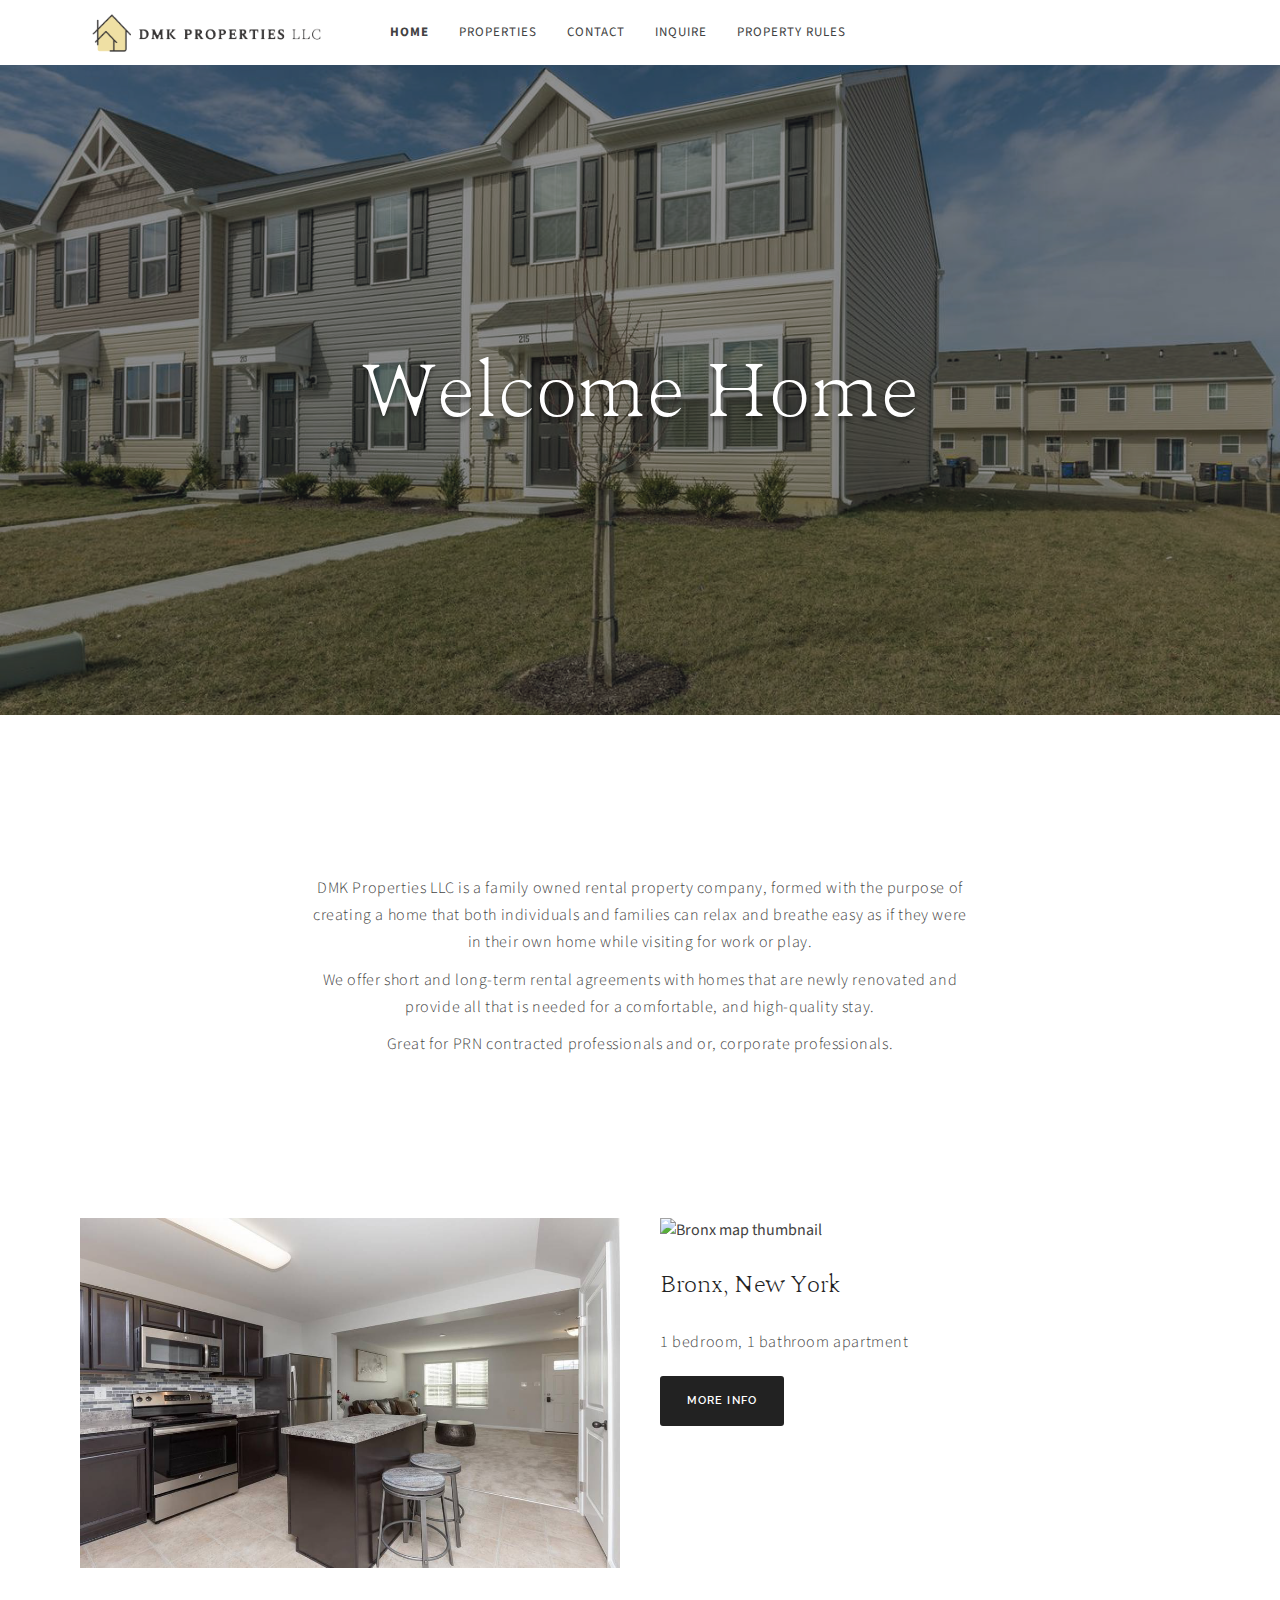
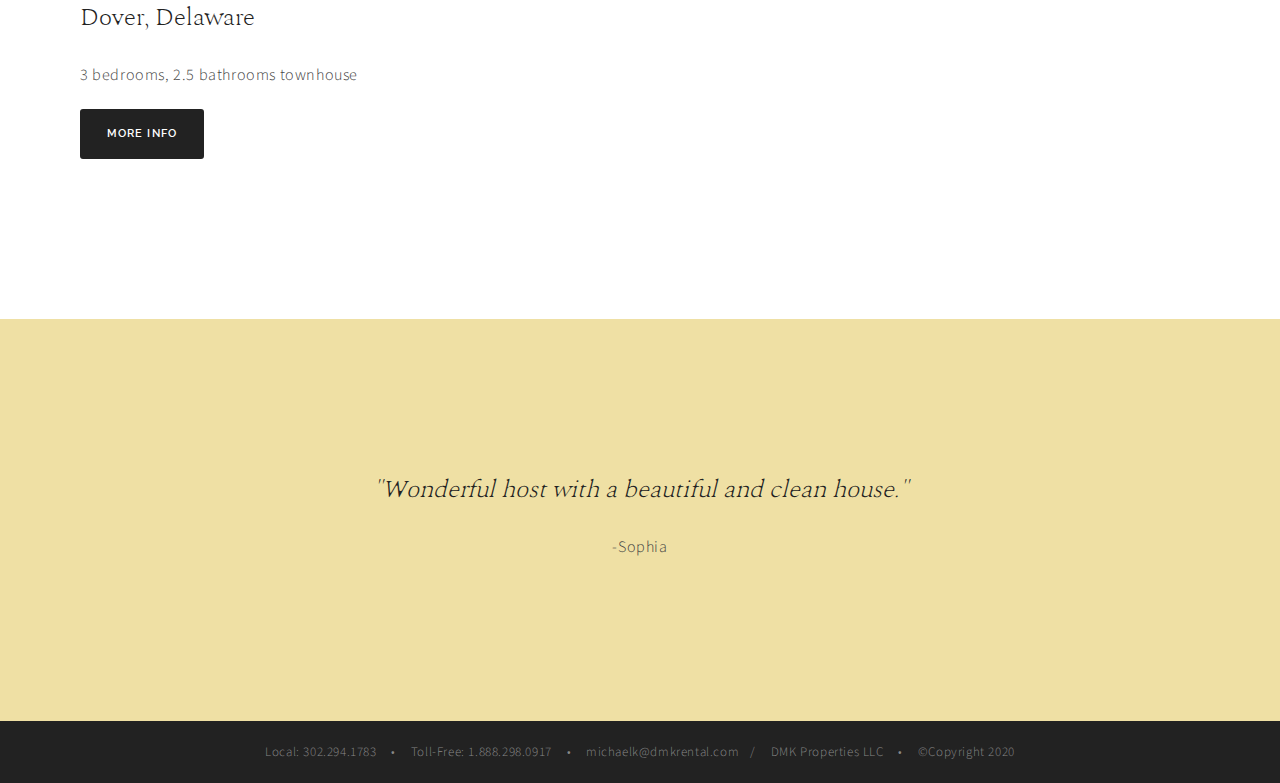
==== index.html @ e439a55d "Make logo link to index.html" ====
<!DOCTYPE html>
<html>
<head>
	<meta charset="utf-8">
	<meta name="viewport" content="width=device-width, initial-scale=1">
	<!-- <link rel="stylesheet" href="css/reset.css"> -->
	<!-- <link rel="stylesheet" href="css/utilities.css"> -->
	<link rel="stylesheet" href="css/styles.css">
	<title>DMK Properties LLC</title>
</head>
<body>
	<!-- .navbar -->
	<div class="navbar">
		<div class="container flex">
			<div class="logo">
				<a class="flex" href="index.html">
					<img src="images/dmk_logos.png" alt="DMK Properties Logo">
				</a>
			</div>

			<nav>
				<ul>
					<li><a class="current" href="index.html">Home</a></li>
					<li><a class="properties-dropdown" href="#">Properties</a>
						<ul class="drop-menu">
							<li><a href="dover.html">Dover, DE</a></li>
							<li><a href="bronx.html">Bronx, NY</a></li>
						</ul>
					</li>
					<li><a href="contact.html">Contact</a></li>
					<li><a href="inquire.html">Inquire</a></li>
					<li><a href="agreement.html">Property Rules</a></li>
				</ul>
			</nav>

		</div><!--.container .flex-->
	</div><!--.navbar-->

	<!-- Cover Image -->
	<section class="cover-img">
		<h1>Welcome Home</h1>
		<div class="cover-overlay"></div>
	</section>

	<!-- About -->
	<section class="about container">
		<p>DMK Properties LLC is a family owned rental property company, formed with the purpose of creating a home that both individuals and families can relax and breathe easy as if they were in their own home while visiting for work or play.</p>
		<p>We offer short and long-term rental agreements with homes that are newly renovated and provide all that is needed for a comfortable, and high-quality stay.</p>
		<p>Great for PRN contracted professionals and or, corporate professionals.</p>
	</section>

	<!-- Properties -->
	<section class="properties-home container grid">
		<div class="properties-left">
			<div class="thumb-img">
				<img src="images/home-dover.jpg" alt="Dover Thumbnail">
			</div>
			<h2>Dover, Delaware</h2>
			<p>3 bedrooms, 2.5 bathrooms townhouse</p>
			<a href="dover.html" class="btn">More Info</a>
		</div>
		<div class="properties-right">
			<div class="thumb-img">
				<img src="images/bronx-thumb.png" alt="Bronx map thumbnail">
			</div>
			<h2>Bronx, New York</h2>
			<p>1 bedroom, 1 bathroom apartment</p>
			<a href="bronx.html" class="btn">More Info</a>
		</div>
	</section>

	<!-- Quote -->
	<section class="quote">
		<div class="container">
			<h2>"Wonderful host with a beautiful and clean house."</h2>
			<p>-Sophia</p>
		</div>
	</section>
	<footer>
		<p>Local: 302.294.1783 &ensp; &bull; &ensp; Toll-Free: 1.888.298.0917 &ensp; &bull; &ensp; michaelk@dmkrental.com &ensp;/ &ensp; DMK Properties LLC &ensp; &bull; &ensp; &copyCopyright 2020</p>
	</footer>

</body>
</html>
---- css/utilities.css ----
* {
   box-sizing: border-box;
   padding: 0;
   margin: 0;
}

body {
   font-family: 'Source Sans Pro', sans-serif;
   color: #424242;
   line-height: 1.6em;
   letter-spacing: .02px;
}

.container {
	max-width: 1200px;
	margin: 0 auto;
	overflow: auto;
	padding: 0 40px;
}
.flex {
	display: flex;
	justify-content: center; /*vertical alignment*/
	align-items: center;
	height: 100%;
	overflow: hidden; /*hide scrollbar*/
}

/* Grids -----------------------------------------------*/
/* 2 column grid */
.grid {
   display: grid;
   grid-template-columns: repeat(2, 1fr);
   grid-column-gap: 40px;
}
/* 2 column grid properties */
.grid-2 {
   display: grid;
   grid-template-columns: 2fr 1fr;
   grid-column-gap: 70px;
}
.grid-3 {
   display: grid;
   grid-template-columns: repeat(3, 1fr);
   gap: 40px;
}
.grid-2-gallery {
   display: grid;
   gap: 20px;
}
.grid-2-contact {
   display: grid;
   grid-template-columns: 1fr 2fr;
   gap: 20px;
}

ul {
   list-style-type: none;
}
a {
   text-decoration: none;
	text-transform: uppercase;
	color: #424242;
	font-size: 13px;
	letter-spacing: 1px;
}

h1, h2, h3 {
   font-family: 'Karoll-LightRound', serif;
	font-weight: 400;
	/* margin: 10px 0; */
}
h1 {
	font-size: 80px;
	line-height: 1.25em;
	letter-spacing: .71px;
	text-align: center;
	color: #fff;
	text-shadow: 0px 4px 4px rgba(0, 0, 0, 0.356);
	z-index: 1;
}
h2 {
	font-size: 25px;
	/* font-weight: 400; */
	line-height: 1.6em;
	/* letter-spacing: 1px; */
	/* text-align: center; */
	color: #222;
   margin-bottom: 25px;
}
h3 {
	font-size: 22px;
	font-weight: 400;
	line-height: 1.6em;
	letter-spacing: 2px;
	color: #424242;
}
p {
	margin: 10px 0;
   font-weight: 300;
   line-height: 1.7em;
   letter-spacing: .6px;
}

img {
	width: 100%; /* img takes up its whole container*/
}

/* Button ---------------------------------------------*/
.btn {
   display: inline-block;
   font-family: 'Raleway', sans-serif;
   font-weight: 600;
   font-size: 11px;
   letter-spacing: .1em;
   text-transform: uppercase;
   transition: background .2s ease-in-out;
   padding: 10px 25px;
   border-radius: 3px;
   color: #fff;
   background-color: #222;
   border: solid #222 2px;
   cursor: pointer;
   margin: 10px 0;
}
.btn:hover {
   transition: background .2s ease-in-out;
   color: #222;
   background-color: #fff;
   border: solid #222 2px;
}

.inquire-btn {
   display: inline-block;
   font-family: 'Raleway', sans-serif;
   font-weight: 600;
   font-size: 11px;
   letter-spacing: .1em;
   text-transform: uppercase;
   transition: background .2s ease-in-out;
   padding: 10px 25px;
   border-radius: 3px;
   color: #222;
   background-color: #fff;
   border: solid #222 2px;
   margin: 10px 0;
}
.inquire-btn:hover {
   transition: background .2s ease-in-out;
   color: #fff;
   background-color: #222;
   border: solid #222 2px;
   cursor: pointer;
}
---- css/styles.css ----
/* CSS pgs ---------------------------------*/
@import "fonts.css";
@import "utilities.css";
@import "forms.css";


/* Header ---------------------------------------------*/
.navbar {
	background-color: #fff;
	height: 65px;
	padding: 10px;
	/* -webkit-box-shadow: 1px 16px 10px -12px rgba(0, 0, 0, 0.4);
	box-shadow: 1px 16px 10px -12px rgba(0, 0, 0, 0.4); */
}
.navbar .flex {
	justify-content: flex-start; /*vertical alignment*/
}
.navbar ul {
	display: flex;
	flex-wrap: wrap;
}
.navbar li {
	justify-content: flex-start;
	margin: 0 5px;
}
.navbar a {
	padding: 10px;
}
.navbar a:hover {
	font-weight: 700;
}
.navbar .logo a img {
   /* justify-content: center; */
   align-items: center;
}
.navbar img {
	width: 235px;
	margin-right: 40px;
}
.current {
	font-weight: 700;
}

/* nav dropdown menu */
.navbar .drop-menu {
	display: none;
}
.navbar li:hover > ul.drop-menu {
	position: absolute;
	display: flex;
	flex-direction: column;
	padding: 5px 10px;
	z-index: 1;
	background: #fff;
	-webkit-box-shadow: 1px 16px 10px -12px rgba(0, 0, 0, 0.4);
	box-shadow: 1px 16px 10px -12px rgba(0, 0, 0, 0.4);
}
.navbar .drop-menu li {
	/* position: absolute; */
	margin: 5px;
	/* justify-content: flex-start; */
}

/* Cover Image (Home)----------------------------------*/
.cover-img {
	background-color: #222;
	background-image: url(../images/home.jpg);
	background-repeat: no-repeat;
	background-position: center;
	background-size: cover;
	position: relative;
	height: 650px;
	width: 100%;
	display: flex;
	justify-content: center;
	align-items: center;
}
.cover-overlay {
	width: 100%;
	height: 100%;
	background: #222;
	/* opacity: .275; */
   opacity: .5;
	position: absolute;
}

/* Cover Image (Dover)----------------------------------*/
.cover-img-dover {
	background-color: #222;
	background-image: url(../images/home-dover.jpg);
	background-repeat: no-repeat;
	background-position: center;
	background-size: cover;
	position: relative;
	height: 650px;
	width: 100%;
	display: flex;
	justify-content: center;
	align-items: center;
}

/* Cover Image (Bronx)----------------------------------*/
.cover-img-bronx {
	background-color: #222;
	background-image: url(../images/bronx-map-low.png);
	background-repeat: no-repeat;
	background-position: center;
	background-size: cover;
	position: relative;
	height: 650px;
	width: 100%;
	display: flex;
	justify-content: center;
	align-items: center;
}

/* Cover Image (Contact)----------------------------------*/
.cover-img-contact {
	background-color: #222;
	background-image: url(../images/adam-solomon-WHUDOzd5IYU-unsplash.jpg);
	background-repeat: no-repeat;
	background-position: center;
	background-size: cover;
	position: relative;
	height: 650px;
	width: 100%;
	display: flex;
	justify-content: center;
	align-items: center;
}
.cover-overlay-contact {
	width: 100%;
	height: 100%;
	background: #222;
	opacity: .7;
	position: absolute;
}

/* Cover Image (Inquire)----------------------------------*/
.cover-img-inquire {
	background-color: #222;
	background-image: url(../images/jaye-haych-7tkDoo2L_Eg-unsplash.jpg);
	background-repeat: no-repeat;
	background-position: center;
	background-size: cover;
	position: relative;
	height: 650px;
	width: 100%;
	display: flex;
	justify-content: center;
	align-items: center;
}

/* Cover Image (Agreement)----------------------------------*/
.cover-img-agreement {
	background-color: #222;
	background-image: url(../images/agreement.jpg);
	background-repeat: no-repeat;
	background-position: center;
	background-size: cover;
	position: relative;
	height: 650px;
	width: 100%;
	display: flex;
	justify-content: center;
	align-items: center;
}


/* About Section ----------------------------------------*/
.about {
   margin: 150px auto;
   max-width: 750px;
   text-align: center;
}
.about h3 {
   text-align: center;
   margin: 20px 0;
}


/* Properties Section (Home) ---------------------------*/
.properties-home {
   padding-bottom: 150px;
}
.properties-home .properties-right .thumb-img {
   max-height: 350px;
}
.properties-home .thumb-img {
   margin-bottom: 20px;
}
.properties-home img {
   max-height: 350px;
}

/* Quote Section --------------------------------------*/
.quote {
   padding: 150px 0;
   /* margin-bottom: 150px; */
   text-align: center;
   background-color: #efe0a4;
}
.quote h2 {
   letter-spacing: 0;
   font-style: italic;
}

/* Dover Page ------------------------------------------*/
/* Property Info */
.property-info {
   margin: 100px auto;
}
.property-info .information {
   max-width: 650px;
}
.property-info p {
   margin-bottom: 20px;
}
.property-info .property-highlights li {
   font-family: 'Karoll-LightRound', sans-serif;
   font-size: 27px;
   margin: 10px 0 20px;
}
.property-info .italic {
   font-style: italic;
   font-weight: 300;
}

/* Image gallery */
.img-gallery {
   margin-bottom: 50px;
}

/* Local Attraction */
.attractions {
   /* margin-bottom: 150px; */
   padding-bottom: 80px;
   color: #555;
}
.attractions p {
   font-weight: 400;
}
.attractions li {
   list-style-type: circle;
   margin: 0px 0 5px 25px;
   font-weight: 300;
}

/* Reviews */
.reviews {
   /* margin-bottom: 150px; */
   padding: 80px 0;
   color: #222;
   background-color: #efe0a4;
}
.reviews h2, .reviews p {
   font-style: italic;
}

/* Contact Page ----------------------------------------------*/
.contact {
   margin: 100px auto;
}
.contact p {
   margin: 0;
   /* font-weight: 300; */
}
.contact .contact-info div {
   margin-bottom: 20px;
}
.contact-p-bold {
   font-weight: 400;
}

/* Inquire Page ----------------------------------------------*/
.inquire {
   margin: 100px auto;
}
.inquire-form p {
   margin-bottom: 25px;
   font-weight: 400;
}

/* Inquire Page ----------------------------------------------*/
.agreement {
   margin: 100px auto;
}
.agreement ol {
   margin-left: 15px;
}
.agreement ol li {
   font-weight: 300;
   margin-bottom: 10px;
   padding-left: 10px;
}
.agreement ol li span {
   font-weight: 400;
}

/* Footer ----------------------------------------------*/
footer {
   padding: 10px;
   text-align: center;
   background-color: #222;
   color: #888;
}
footer p {
   font-size: 13px;
}
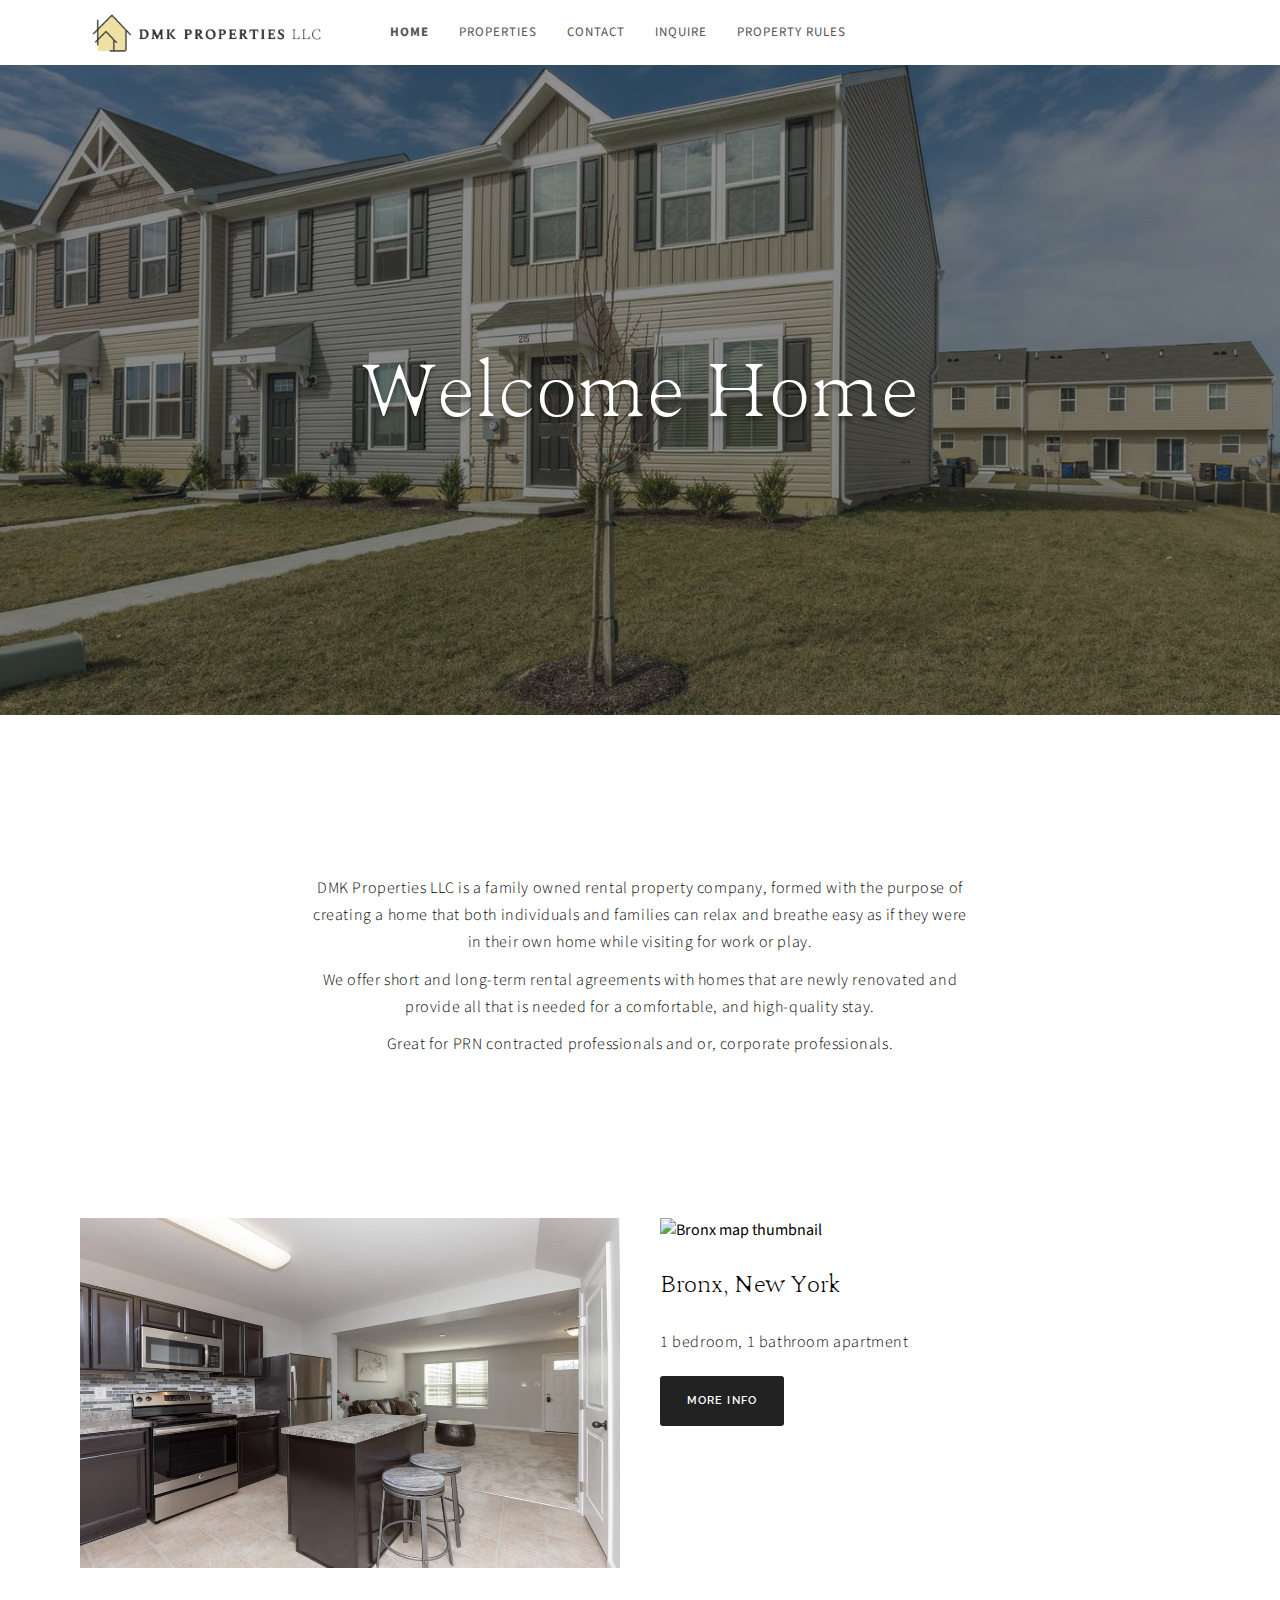
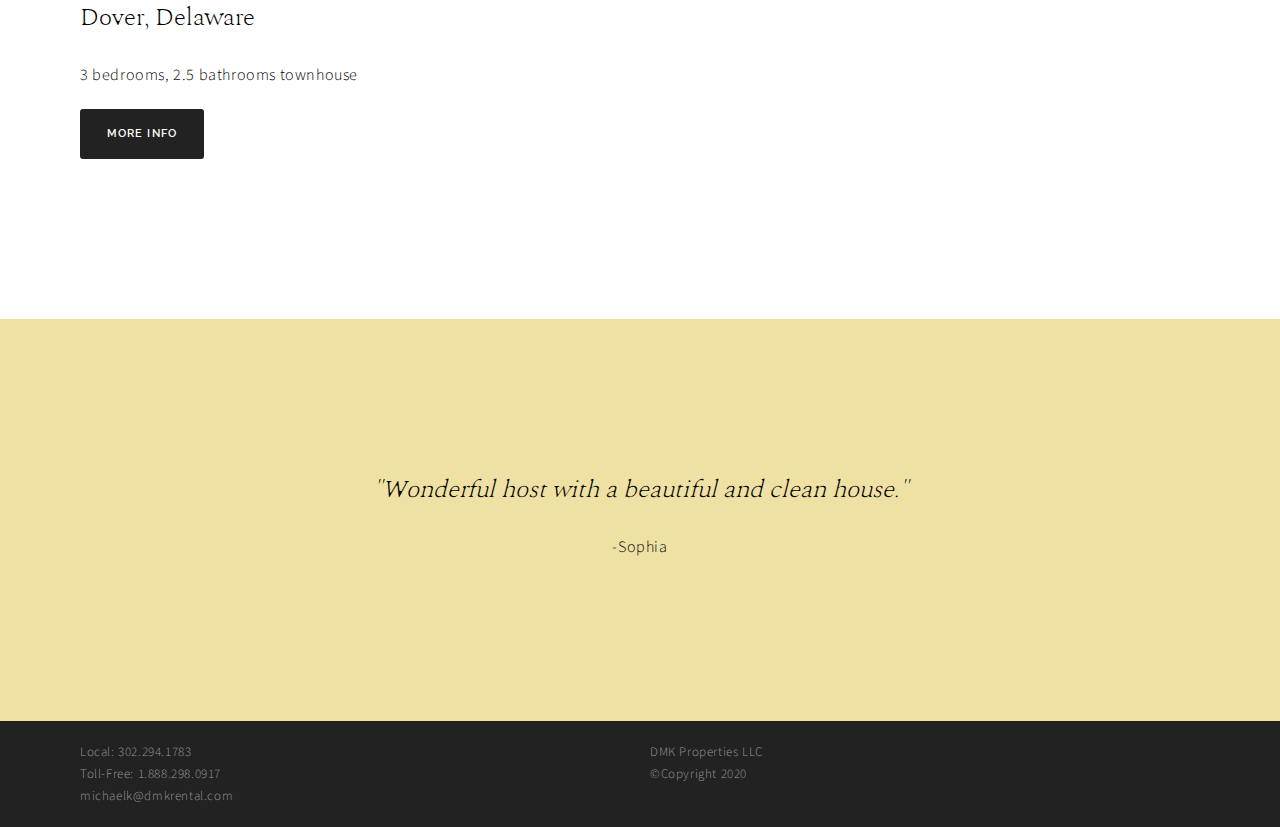
==== commit 41694b1d: "Update footer style" ====
--- a/index.html
+++ b/index.html
@@ -12,11 +12,9 @@
 	<!-- .navbar -->
 	<div class="navbar">
 		<div class="container flex">
-			<div class="logo">
-				<a class="flex" href="index.html">
-					<img src="images/dmk_logos.png" alt="DMK Properties Logo">
-				</a>
-			</div>
+			<a class="flex" href="index.html">
+				<img src="images/dmk_logos.png" alt="DMK Properties Logo">
+			</a>
 
 			<nav>
 				<ul>
@@ -37,7 +35,7 @@
 	</div><!--.navbar-->
 
 	<!-- Cover Image -->
-	<section class="cover-img">
+	<section class="cover cover-img">
 		<h1>Welcome Home</h1>
 		<div class="cover-overlay"></div>
 	</section>
@@ -76,8 +74,21 @@
 			<p>-Sophia</p>
 		</div>
 	</section>
+
 	<footer>
-		<p>Local: 302.294.1783 &ensp; &bull; &ensp; Toll-Free: 1.888.298.0917 &ensp; &bull; &ensp; michaelk@dmkrental.com &ensp;/ &ensp; DMK Properties LLC &ensp; &bull; &ensp; &copyCopyright 2020</p>
+		<!-- <p>Local: 302.294.1783 &ensp; &bull; &ensp; Toll-Free: 1.888.298.0917 &ensp; &bull; &ensp; michaelk@dmkrental.com</p>
+		<p>DMK Properties LLC &ensp; &bull; &ensp; &copyCopyright 2020</p> -->
+		<div class="footer-info container grid-footer">
+			<div class="footer-contact">
+				<p>Local: 302.294.1783</p>
+				<p>Toll-Free: 1.888.298.0917</p>
+				<p>michaelk@dmkrental.com</p>
+			</div>
+			<div class="copyright">
+				<p>DMK Properties LLC</p>
+				<p>&copyCopyright 2020</p>
+			</div>
+		</div>
 	</footer>
 
 </body>
--- a/css/utilities.css
+++ b/css/utilities.css
@@ -6,7 +6,7 @@
 
 body {
    font-family: 'Source Sans Pro', sans-serif;
-   color: #424242;
+   /* color: #424242; */
    line-height: 1.6em;
    letter-spacing: .02px;
 }
@@ -43,8 +43,15 @@
    grid-template-columns: repeat(3, 1fr);
    gap: 40px;
 }
+.grid-footer {
+   display: grid;
+   grid-template-columns: repeat(2, 1fr);
+   grid-template-row: ;
+   grid-column-gap: 20px;
+}
 .grid-2-gallery {
    display: grid;
+   grid-template-columns: 1fr 1fr;
    gap: 20px;
 }
 .grid-2-contact {
@@ -59,7 +66,7 @@
 a {
    text-decoration: none;
 	text-transform: uppercase;
-	color: #424242;
+	color: var(--dark-gray);
 	font-size: 13px;
 	letter-spacing: 1px;
 }
@@ -84,7 +91,7 @@
 	line-height: 1.6em;
 	/* letter-spacing: 1px; */
 	/* text-align: center; */
-	color: #222;
+	color: var(--main-text-color);
    margin-bottom: 25px;
 }
 h3 {
@@ -92,7 +99,7 @@
 	font-weight: 400;
 	line-height: 1.6em;
 	letter-spacing: 2px;
-	color: #424242;
+	color: var(--main-text-color);
 }
 p {
 	margin: 10px 0;
@@ -117,16 +124,16 @@
    padding: 10px 25px;
    border-radius: 3px;
    color: #fff;
-   background-color: #222;
+   background-color: var(--gray-bg);
    border: solid #222 2px;
    cursor: pointer;
    margin: 10px 0;
 }
 .btn:hover {
    transition: background .2s ease-in-out;
-   color: #222;
+   color: var(--gray-bg);
    background-color: #fff;
-   border: solid #222 2px;
+   border: solid var(--gray-bg) 2px;
 }
 
 .inquire-btn {
@@ -139,15 +146,15 @@
    transition: background .2s ease-in-out;
    padding: 10px 25px;
    border-radius: 3px;
-   color: #222;
+   color: var(--main-text-color);
    background-color: #fff;
-   border: solid #222 2px;
+   border: solid var(--gray-bg) 2px;
    margin: 10px 0;
 }
 .inquire-btn:hover {
    transition: background .2s ease-in-out;
    color: #fff;
-   background-color: #222;
-   border: solid #222 2px;
+   background-color: var(--gray-bg);
+   border: solid var(--gray-bg) 2px;
    cursor: pointer;
 }
--- a/css/styles.css
+++ b/css/styles.css
@@ -3,6 +3,13 @@
 @import "utilities.css";
 @import "forms.css";
 
+/* Colors ---------------------------------------------*/
+:root {
+	--main-text-color: #000;
+	--gray-bg: #222;
+	--dark-gray: #555;
+	--yellow: #efe0a4;
+}
 
 /* Header ---------------------------------------------*/
 .navbar {
@@ -29,10 +36,6 @@
 .navbar a:hover {
 	font-weight: 700;
 }
-.navbar .logo a img {
-   /* justify-content: center; */
-   align-items: center;
-}
 .navbar img {
 	width: 235px;
 	margin-right: 40px;
@@ -63,7 +66,7 @@
 
 /* Cover Image (Home)----------------------------------*/
 .cover-img {
-	background-color: #222;
+	background-color: var(--gray-bg);
 	background-image: url(../images/home.jpg);
 	background-repeat: no-repeat;
 	background-position: center;
@@ -78,7 +81,7 @@
 .cover-overlay {
 	width: 100%;
 	height: 100%;
-	background: #222;
+	background: var(--gray-bg);
 	/* opacity: .275; */
    opacity: .5;
 	position: absolute;
@@ -86,7 +89,7 @@
 
 /* Cover Image (Dover)----------------------------------*/
 .cover-img-dover {
-	background-color: #222;
+	background-color: var(--gray-bg);
 	background-image: url(../images/home-dover.jpg);
 	background-repeat: no-repeat;
 	background-position: center;
@@ -101,7 +104,7 @@
 
 /* Cover Image (Bronx)----------------------------------*/
 .cover-img-bronx {
-	background-color: #222;
+	background-color: var(--gray-bg);
 	background-image: url(../images/bronx-map-low.png);
 	background-repeat: no-repeat;
 	background-position: center;
@@ -116,7 +119,7 @@
 
 /* Cover Image (Contact)----------------------------------*/
 .cover-img-contact {
-	background-color: #222;
+	background-color: var(--gray-bg);
 	background-image: url(../images/adam-solomon-WHUDOzd5IYU-unsplash.jpg);
 	background-repeat: no-repeat;
 	background-position: center;
@@ -131,14 +134,14 @@
 .cover-overlay-contact {
 	width: 100%;
 	height: 100%;
-	background: #222;
+	background: var(--gray-bg);
 	opacity: .7;
 	position: absolute;
 }
 
 /* Cover Image (Inquire)----------------------------------*/
 .cover-img-inquire {
-	background-color: #222;
+	background-color: var(--gray-bg);
 	background-image: url(../images/jaye-haych-7tkDoo2L_Eg-unsplash.jpg);
 	background-repeat: no-repeat;
 	background-position: center;
@@ -153,7 +156,7 @@
 
 /* Cover Image (Agreement)----------------------------------*/
 .cover-img-agreement {
-	background-color: #222;
+	background-color: var(--gray-bg);
 	background-image: url(../images/agreement.jpg);
 	background-repeat: no-repeat;
 	background-position: center;
@@ -198,7 +201,7 @@
    padding: 150px 0;
    /* margin-bottom: 150px; */
    text-align: center;
-   background-color: #efe0a4;
+   background-color: var(--yellow);
 }
 .quote h2 {
    letter-spacing: 0;
@@ -235,7 +238,7 @@
 .attractions {
    /* margin-bottom: 150px; */
    padding-bottom: 80px;
-   color: #555;
+   color: var(--dark-gray);
 }
 .attractions p {
    font-weight: 400;
@@ -250,8 +253,8 @@
 .reviews {
    /* margin-bottom: 150px; */
    padding: 80px 0;
-   color: #222;
-   background-color: #efe0a4;
+   color: var(--main-text-color);
+   background-color: var(--yellow);
 }
 .reviews h2, .reviews p {
    font-style: italic;
@@ -263,7 +266,6 @@
 }
 .contact p {
    margin: 0;
-   /* font-weight: 300; */
 }
 .contact .contact-info div {
    margin-bottom: 20px;
@@ -297,13 +299,82 @@
    font-weight: 400;
 }
 
-/* Footer ----------------------------------------------*/
+/* Footer --------------------------------------------------*/
 footer {
-   padding: 10px;
-   text-align: center;
-   background-color: #222;
-   color: #888;
+   padding: 20px 0;
+   /* text-align: center; */
+   background-color: var(--gray-bg);
+   color: #999;
 }
 footer p {
    font-size: 13px;
-}
+	margin: 0;
+}
+
+
+/* Media Queries ----------------------------------------------*/
+
+/* For hamburger menu & footer (930px)*/
+@media(max-width: 930px) {
+	.navbar {
+		/* need hamburger menu*/
+	}
+	footer {
+	}
+	/*dover gallery imgs*/
+	.grid-2-gallery {
+		grid-template-columns: 1fr;
+	}
+	/*inquire page form*/
+	.grid-2-contact {
+		grid-template-columns: 1fr;
+	}
+}
+
+/* Tablets and under (anything that is under 768px) */
+@media(max-width: 768px) {
+
+	.cover {
+		height: 500px;
+	}
+	h1 {
+		font-size: 55px;
+	}
+	.grid, .grid-2, .reviews .grid-3 {
+		grid-template-columns: 1fr;
+		grid-row-gap: 50px;
+		/* grid-template-rows: 1fr; */
+	}
+	.attractions .grid-3 {
+		grid-template-columns: 1fr 1fr;
+	}
+	.about {
+		margin: 80px auto;
+	}
+	.quote {
+		padding: 80px 0 60px 0;
+	}
+	.properties-home {
+		padding-bottom: 80px;
+	}
+	.properties-home h2 {
+		margin-bottom: 0;
+	}
+	.property-info {
+		margin: 80px auto 50px auto;
+	}
+	.contact, .inquire, .agreement {
+		margin: 80px auto 100px auto;
+	}
+}
+
+/* Mobile */
+@media(max-width: 500px) {
+
+	.cover {
+		height: 350px;
+	}
+	.attractions .grid-3 {
+		grid-template-columns: 1fr;
+	}
+}
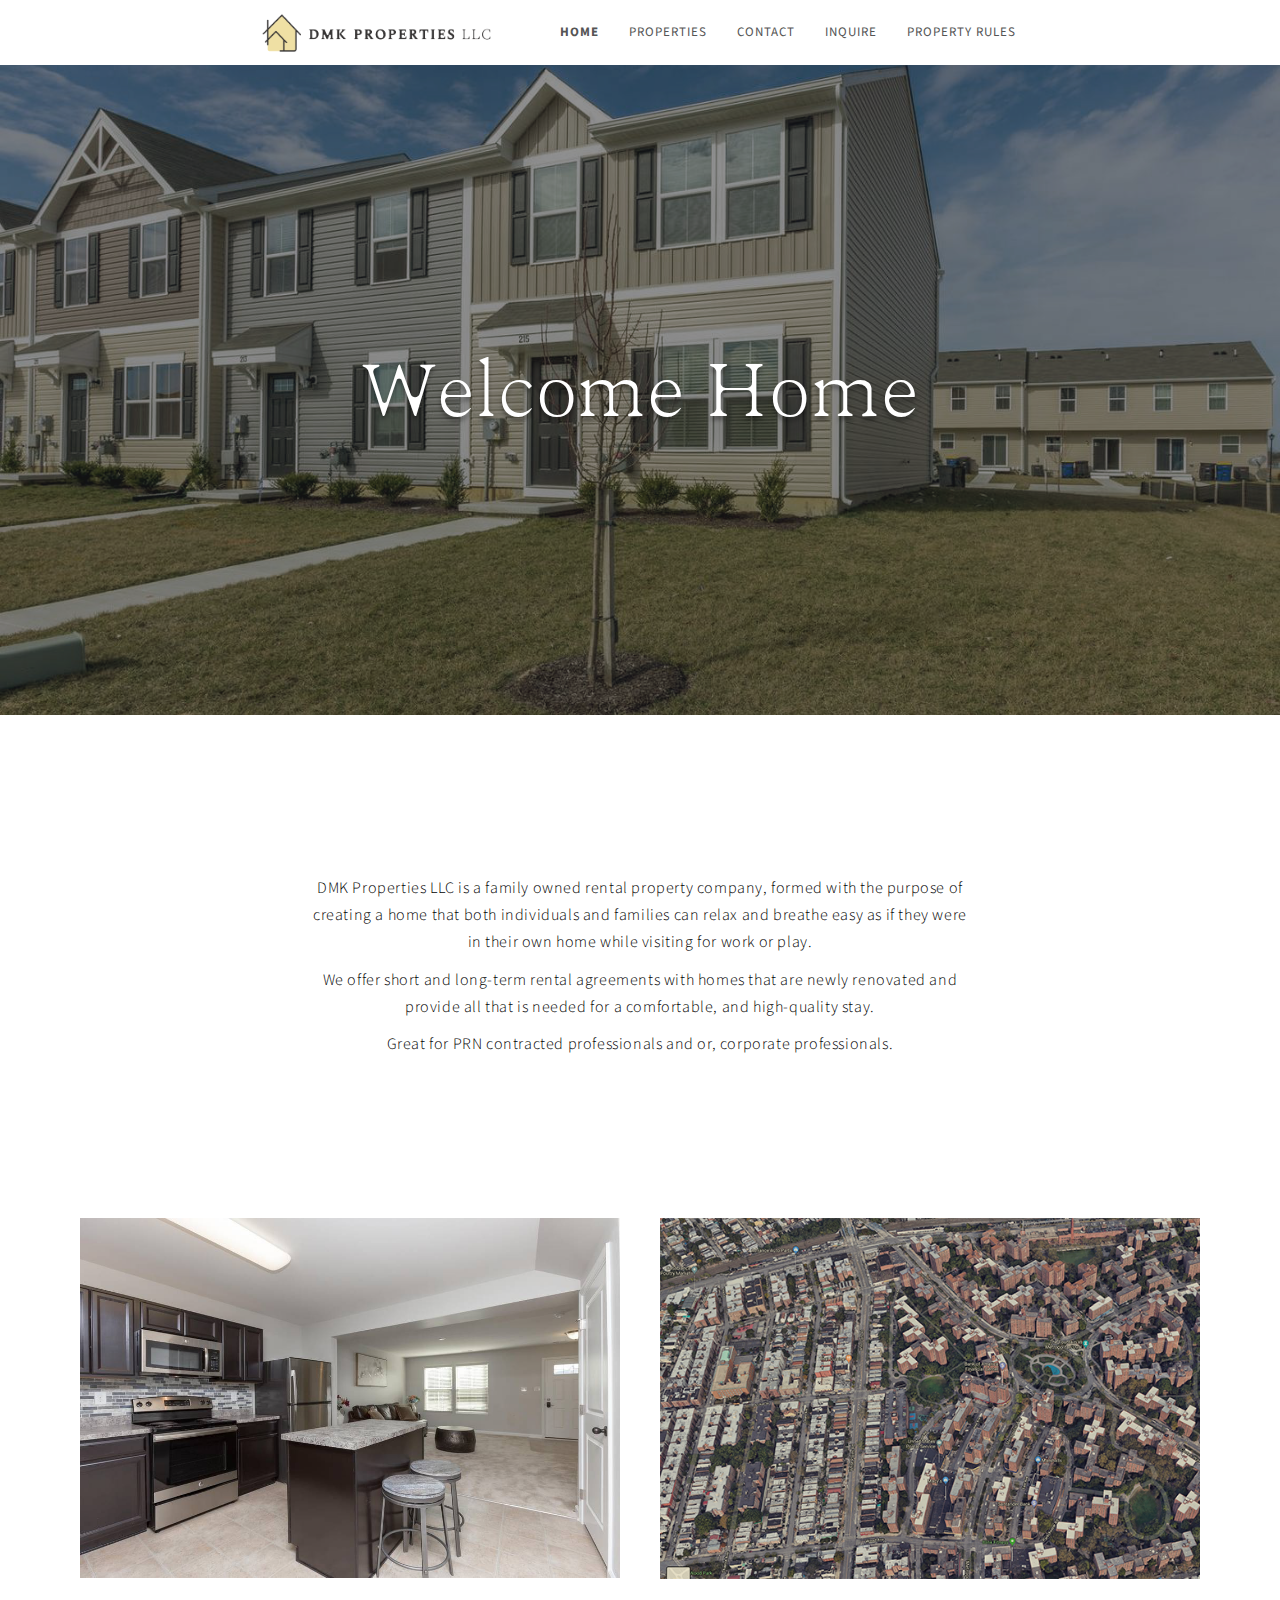
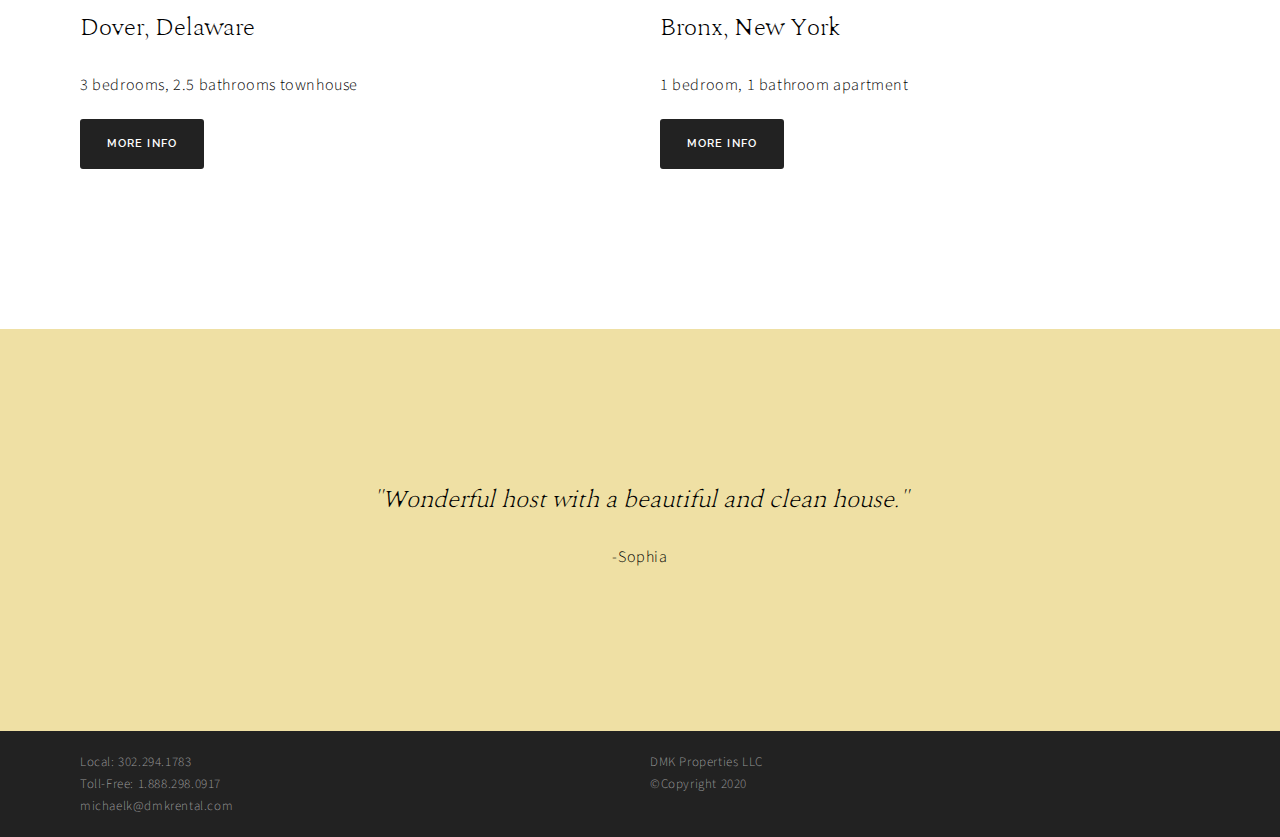
==== commit 0453d30c: "Create JS file and add hamburger menu" ====
--- a/index.html
+++ b/index.html
@@ -10,10 +10,16 @@
 </head>
 <body>
 	<!-- .navbar -->
-	<div class="navbar">
-		<div class="container flex">
-			<a class="flex" href="index.html">
+	<div class="navbar container flex">
+		<!-- <div class="container flex"> -->
+			<a class="logo" href="index.html">
 				<img src="images/dmk_logos.png" alt="DMK Properties Logo">
+			</a>
+
+			<a class="toggle-button" href="#">
+				<span class="bar"></span>
+				<span class="bar"></span>
+				<span class="bar"></span>
 			</a>
 
 			<nav>
@@ -30,8 +36,7 @@
 					<li><a href="agreement.html">Property Rules</a></li>
 				</ul>
 			</nav>
-
-		</div><!--.container .flex-->
+		<!-- </div>--><!--.container .flex-->
 	</div><!--.navbar-->
 
 	<!-- Cover Image -->
@@ -59,7 +64,7 @@
 		</div>
 		<div class="properties-right">
 			<div class="thumb-img">
-				<img src="images/bronx-thumb.png" alt="Bronx map thumbnail">
+				<img src="images/bronx-map-low.png" alt="Bronx map thumbnail">
 			</div>
 			<h2>Bronx, New York</h2>
 			<p>1 bedroom, 1 bathroom apartment</p>
@@ -90,6 +95,8 @@
 			</div>
 		</div>
 	</footer>
+<script type="text/javascript" src="js/script.js">
 
+</script>
 </body>
 </html>
--- a/css/styles.css
+++ b/css/styles.css
@@ -19,8 +19,12 @@
 	/* -webkit-box-shadow: 1px 16px 10px -12px rgba(0, 0, 0, 0.4);
 	box-shadow: 1px 16px 10px -12px rgba(0, 0, 0, 0.4); */
 }
-.navbar .flex {
-	justify-content: flex-start; /*vertical alignment*/
+/* .navbar .flex {
+	justify-content: flex-start; /*vertical alignment
+} */
+.logo {
+	display: flex;
+	justify-content: center;
 }
 .navbar ul {
 	display: flex;
@@ -64,6 +68,25 @@
 	/* justify-content: flex-start; */
 }
 
+
+/* Hamburger nav */
+.toggle-button {
+	position: absolute;
+	right: 1rem;
+	display: none;
+	flex-direction: column;
+	justify-content: space-between;
+	width: 45px;
+	height: 35px;
+}
+.toggle-button .bar {
+	height: 2px;
+	width: 100%;
+	background-color: var(--gray-bg);
+	border-radius: 5px;
+}
+
+
 /* Cover Image (Home)----------------------------------*/
 .cover-img {
 	background-color: var(--gray-bg);
@@ -187,14 +210,19 @@
    padding-bottom: 150px;
 }
 .properties-home .properties-right .thumb-img {
-   max-height: 350px;
+   /* max-height: 350px; */
+	/* position: relative; */
+	overflow: hidden;
+	/* text-align: center; */
+
+}
+.properties-home .properties-right .thumb-img img {
+	width: 142.415%;
 }
 .properties-home .thumb-img {
    margin-bottom: 20px;
 }
-.properties-home img {
-   max-height: 350px;
-}
+
 
 /* Quote Section --------------------------------------*/
 .quote {
@@ -316,11 +344,33 @@
 
 /* For hamburger menu & footer (930px)*/
 @media(max-width: 930px) {
+	/* hamburger menu */
+
+	.toggle-button {
+		display: flex;
+		top: 20px;
+	}
 	.navbar {
-		/* need hamburger menu*/
-	}
-	footer {
-	}
+		flex-direction: column;
+		height: auto;
+	}
+	.navbar nav {
+		display: none;
+		width: 100%;
+	}
+	.navbar nav.active {
+		display: flex;
+	}
+	.navbar nav ul {
+		width: 100%;
+		flex-direction: column;
+	}
+	.navbar nav ul li {
+		text-align: center;
+		padding: 10px 0;
+	}
+
+
 	/*dover gallery imgs*/
 	.grid-2-gallery {
 		grid-template-columns: 1fr;
@@ -363,6 +413,7 @@
 	.property-info {
 		margin: 80px auto 50px auto;
 	}
+
 	.contact, .inquire, .agreement {
 		margin: 80px auto 100px auto;
 	}
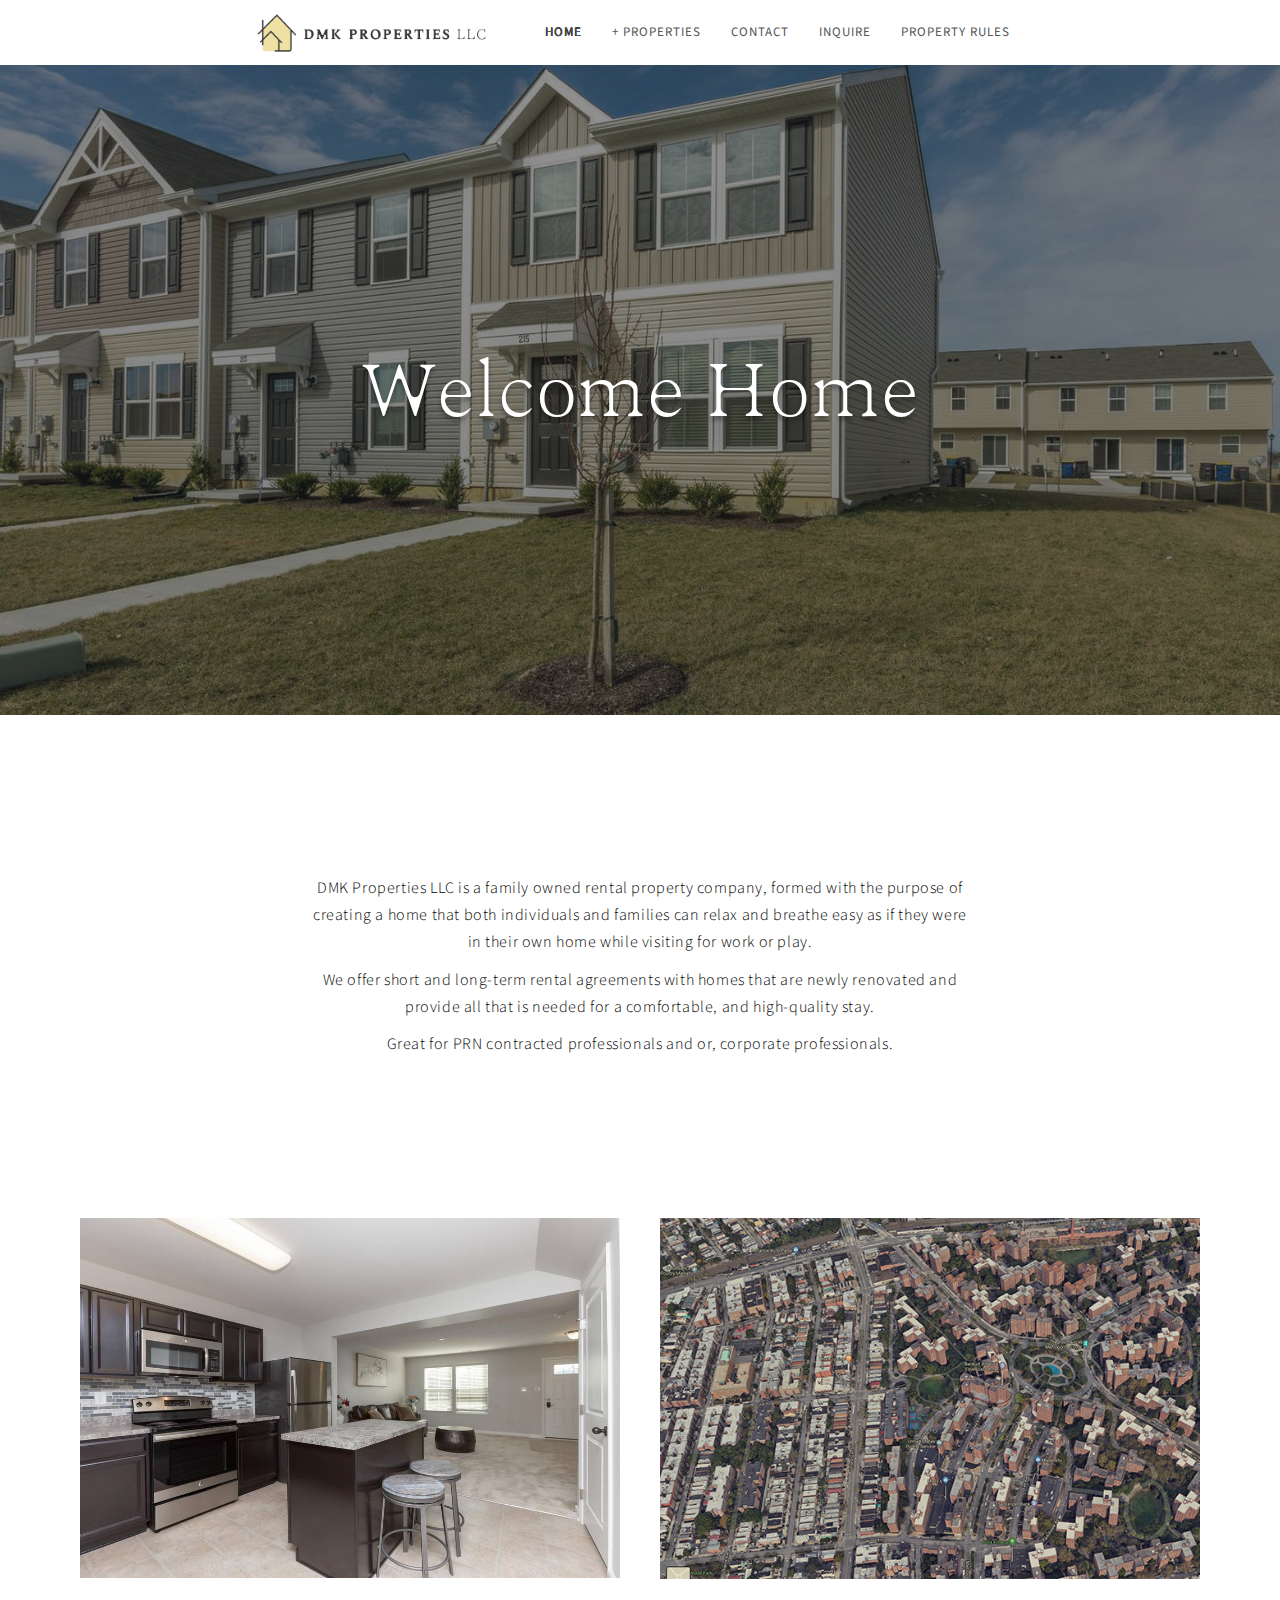
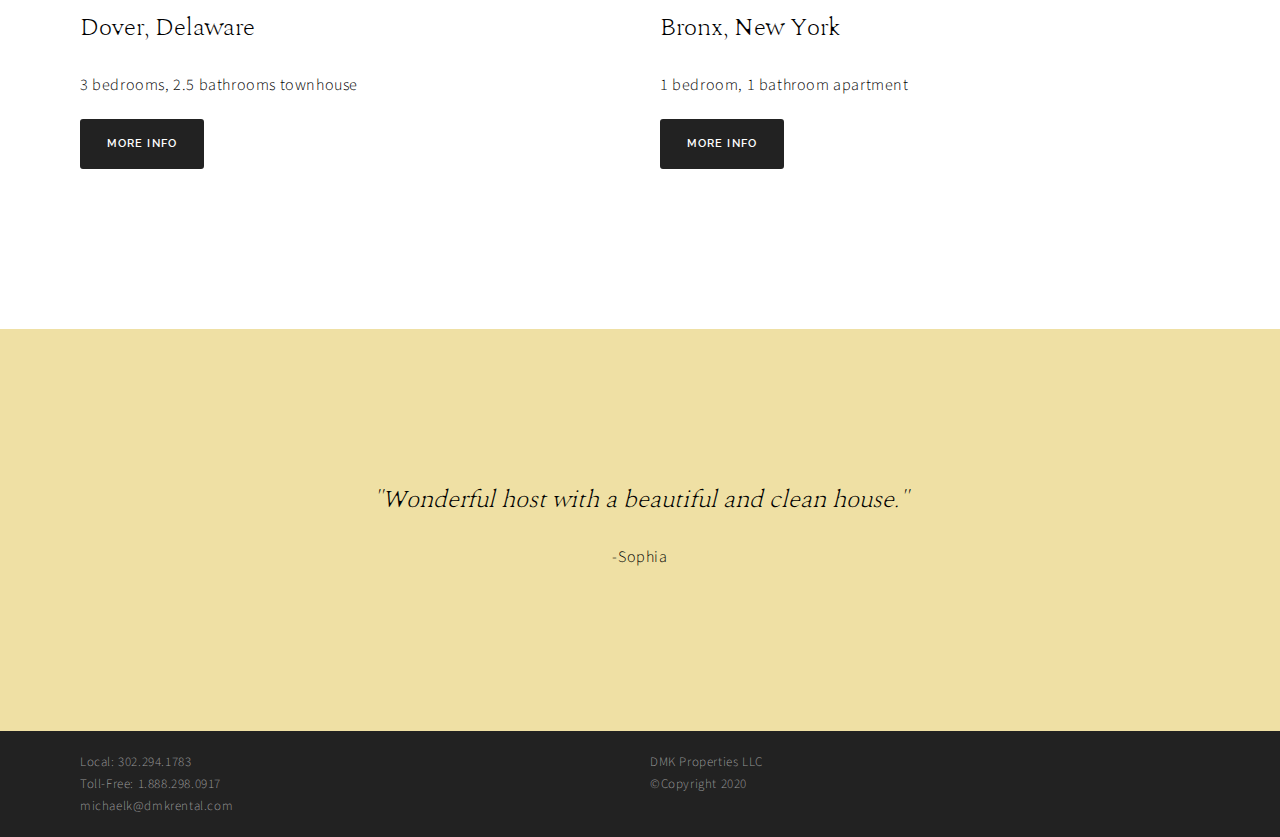
==== commit e3ea86a5: "Update navbar for all pages" ====
--- a/index.html
+++ b/index.html
@@ -3,41 +3,38 @@
 <head>
 	<meta charset="utf-8">
 	<meta name="viewport" content="width=device-width, initial-scale=1">
-	<!-- <link rel="stylesheet" href="css/reset.css"> -->
-	<!-- <link rel="stylesheet" href="css/utilities.css"> -->
 	<link rel="stylesheet" href="css/styles.css">
 	<title>DMK Properties LLC</title>
 </head>
 <body>
 	<!-- .navbar -->
 	<div class="navbar container flex">
-		<!-- <div class="container flex"> -->
-			<a class="logo" href="index.html">
-				<img src="images/dmk_logos.png" alt="DMK Properties Logo">
-			</a>
+		<a class="logo" href="index.html">
+			<img src="images/dmk_logos.png" alt="DMK Properties Logo">
+		</a>
+		<!-- hamburger icon -->
+		<a class="toggle-button" href="#">
+			<span class="bar"></span>
+			<span class="bar"></span>
+			<span class="bar"></span>
+		</a>
 
-			<a class="toggle-button" href="#">
-				<span class="bar"></span>
-				<span class="bar"></span>
-				<span class="bar"></span>
-			</a>
-
-			<nav>
-				<ul>
-					<li><a class="current" href="index.html">Home</a></li>
-					<li><a class="properties-dropdown" href="#">Properties</a>
-						<ul class="drop-menu">
-							<li><a href="dover.html">Dover, DE</a></li>
-							<li><a href="bronx.html">Bronx, NY</a></li>
-						</ul>
-					</li>
-					<li><a href="contact.html">Contact</a></li>
-					<li><a href="inquire.html">Inquire</a></li>
-					<li><a href="agreement.html">Property Rules</a></li>
-				</ul>
-			</nav>
-		<!-- </div>--><!--.container .flex-->
-	</div><!--.navbar-->
+		<nav>
+			<ul>
+				<li><a class="current" href="index.html">Home</a></li>
+				<li class="properties-li">
+					<a class="properties-dropdown" href="#">&plus; Properties</a>
+					<ul class="drop-menu">
+						<li><a href="dover.html">Dover, DE</a></li>
+						<li><a href="bronx.html">Bronx, NY</a></li>
+					</ul>
+				</li>
+				<li><a href="contact.html">Contact</a></li>
+				<li><a href="inquire.html">Inquire</a></li>
+				<li><a href="agreement.html">Property Rules</a></li>
+			</ul>
+		</nav>
+	</div>
 
 	<!-- Cover Image -->
 	<section class="cover cover-img">
@@ -80,9 +77,8 @@
 		</div>
 	</section>
 
+	<!-- Footer -->
 	<footer>
-		<!-- <p>Local: 302.294.1783 &ensp; &bull; &ensp; Toll-Free: 1.888.298.0917 &ensp; &bull; &ensp; michaelk@dmkrental.com</p>
-		<p>DMK Properties LLC &ensp; &bull; &ensp; &copyCopyright 2020</p> -->
 		<div class="footer-info container grid-footer">
 			<div class="footer-contact">
 				<p>Local: 302.294.1783</p>
--- a/css/styles.css
+++ b/css/styles.css
@@ -1,9 +1,9 @@
-/* CSS pgs ---------------------------------*/
+/* CSS pgs --------------------------------------------*/
 @import "fonts.css";
 @import "utilities.css";
 @import "forms.css";
 
-/* Colors ---------------------------------------------*/
+/* Color Variables -------------------------------------*/
 :root {
 	--main-text-color: #000;
 	--gray-bg: #222;
@@ -16,12 +16,8 @@
 	background-color: #fff;
 	height: 65px;
 	padding: 10px;
-	/* -webkit-box-shadow: 1px 16px 10px -12px rgba(0, 0, 0, 0.4);
-	box-shadow: 1px 16px 10px -12px rgba(0, 0, 0, 0.4); */
-}
-/* .navbar .flex {
-	justify-content: flex-start; /*vertical alignment
-} */
+
+}
 .logo {
 	display: flex;
 	justify-content: center;
@@ -34,56 +30,21 @@
 	justify-content: flex-start;
 	margin: 0 5px;
 }
-.navbar a {
-	padding: 10px;
+.navbar nav a {
+	padding: 22px 10px;
 }
 .navbar a:hover {
-	font-weight: 700;
+	/* font-weight: 700; */
+	text-shadow: 0 0 .65px var(--main-text-color), 0 0 .65px var(--main-text-color);
+	transition: .2s ease-in-out;
 }
 .navbar img {
 	width: 235px;
 	margin-right: 40px;
 }
 .current {
-	font-weight: 700;
-}
-
-/* nav dropdown menu */
-.navbar .drop-menu {
-	display: none;
-}
-.navbar li:hover > ul.drop-menu {
-	position: absolute;
-	display: flex;
-	flex-direction: column;
-	padding: 5px 10px;
-	z-index: 1;
-	background: #fff;
-	-webkit-box-shadow: 1px 16px 10px -12px rgba(0, 0, 0, 0.4);
-	box-shadow: 1px 16px 10px -12px rgba(0, 0, 0, 0.4);
-}
-.navbar .drop-menu li {
-	/* position: absolute; */
-	margin: 5px;
-	/* justify-content: flex-start; */
-}
-
-
-/* Hamburger nav */
-.toggle-button {
-	position: absolute;
-	right: 1rem;
-	display: none;
-	flex-direction: column;
-	justify-content: space-between;
-	width: 45px;
-	height: 35px;
-}
-.toggle-button .bar {
-	height: 2px;
-	width: 100%;
-	background-color: var(--gray-bg);
-	border-radius: 5px;
+	/* font-weight: 700; */
+	text-shadow: 0 0 .65px var(--main-text-color), 0 0 .65px var(--main-text-color);
 }
 
 
@@ -193,7 +154,7 @@
 }
 
 
-/* About Section ----------------------------------------*/
+/* ---About Section--- */
 .about {
    margin: 150px auto;
    max-width: 750px;
@@ -205,16 +166,12 @@
 }
 
 
-/* Properties Section (Home) ---------------------------*/
+/* ---Properties Section (Home)--- */
 .properties-home {
    padding-bottom: 150px;
 }
 .properties-home .properties-right .thumb-img {
-   /* max-height: 350px; */
-	/* position: relative; */
 	overflow: hidden;
-	/* text-align: center; */
-
 }
 .properties-home .properties-right .thumb-img img {
 	width: 142.415%;
@@ -224,10 +181,9 @@
 }
 
 
-/* Quote Section --------------------------------------*/
+/* ---Quote Section--- */
 .quote {
    padding: 150px 0;
-   /* margin-bottom: 150px; */
    text-align: center;
    background-color: var(--yellow);
 }
@@ -236,8 +192,8 @@
    font-style: italic;
 }
 
-/* Dover Page ------------------------------------------*/
-/* Property Info */
+/* DOVER PAGE ------------------------------------------*/
+/* ---Property Info--- */
 .property-info {
    margin: 100px auto;
 }
@@ -257,12 +213,12 @@
    font-weight: 300;
 }
 
-/* Image gallery */
+/* ---Image gallery--- */
 .img-gallery {
    margin-bottom: 50px;
 }
 
-/* Local Attraction */
+/* ---Local Attraction--- */
 .attractions {
    /* margin-bottom: 150px; */
    padding-bottom: 80px;
@@ -290,7 +246,8 @@
 
 /* Contact Page ----------------------------------------------*/
 .contact {
-   margin: 100px auto;
+   /* margin: 100px auto; */
+	padding: 100px 40px;
 }
 .contact p {
    margin: 0;
@@ -311,7 +268,7 @@
    font-weight: 400;
 }
 
-/* Inquire Page ----------------------------------------------*/
+/* Property Rules Page ----------------------------------------------*/
 .agreement {
    margin: 100px auto;
 }
@@ -330,7 +287,6 @@
 /* Footer --------------------------------------------------*/
 footer {
    padding: 20px 0;
-   /* text-align: center; */
    background-color: var(--gray-bg);
    color: #999;
 }
@@ -340,27 +296,102 @@
 }
 
 
-/* Media Queries ----------------------------------------------*/
-
-/* For hamburger menu & footer (930px)*/
+/* MEDIA QUERIES ----------------------------------------------*/
+
+@media(min-width: 931px) {
+
+	.navbar li {
+		margin: 0;
+	}
+	.navbar nav a {
+		padding: 22px 15px;
+	}
+	.navbar li > ul.drop-menu {
+		position: absolute;
+		display: block;
+		overflow: hidden;
+		padding: 4px 7px 15px 7px;
+		z-index: 2;
+		background: #fff;
+		-webkit-box-shadow: 1px 16px 10px -12px rgba(0, 0, 0, 0.4);
+		box-shadow: 1px 16px 10px -12px rgba(0, 0, 0, 0.4);
+		height: 0px;
+		width: 150px;
+		text-align: center;
+		margin-left: -17px;
+		transition: height .6s;
+	}
+	.navbar li:hover > ul.drop-menu {
+		height: 115px;
+	}
+	.navbar .drop-menu li {
+		padding-top: 17px;
+	}
+}
+
+
 @media(max-width: 930px) {
-	/* hamburger menu */
-
+
+	/* Hamburger nav */
 	.toggle-button {
+		position: absolute;
+		top: 14px;
+		right: 1rem;
 		display: flex;
-		top: 20px;
-	}
+		flex-direction: column;
+		justify-content: space-between;
+		width: 45px;
+		height: 35px;
+		padding: 10px;
+	}
+	.toggle-button .bar {
+		height: 2px;
+		width: 100%;
+		background-color: var(--gray-bg);
+		border-radius: 5px;
+	}
+
 	.navbar {
+		width: 100%;
+		height: 60px;
 		flex-direction: column;
-		height: auto;
-	}
+		justify-content: flex-start;
+		transition: height .6s;
+	}
+	.navbar.active {
+		width: 100%;
+		height: 300px;
+	}
+
+	.navbar .properties-li {
+		height: 43px;
+		/* display: flex;
+		flex-direction: column; */
+		overflow: hidden;
+		margin-bottom: 2px;
+		transition: height .6s;
+	}
+	.navbar .properties-li.active {
+		height: 140px;
+	}
+
+	/* for when the properties dropmenu is open resize the height of the navbar to accomodate for the space */
+	.properties-active {
+		width: 100%;
+		height: 390px;
+	}
+
+	.navbar.container {
+		padding-left: 0;
+		padding-right: 0;
+	}
+
 	.navbar nav {
-		display: none;
-		width: 100%;
-	}
-	.navbar nav.active {
 		display: flex;
-	}
+		width: 100%;
+		margin-top: 10px;
+	}
+
 	.navbar nav ul {
 		width: 100%;
 		flex-direction: column;
@@ -369,19 +400,45 @@
 		text-align: center;
 		padding: 10px 0;
 	}
-
-
-	/*dover gallery imgs*/
+	.navbar li {
+		margin: 0;
+	}
+	.navbar .logo img {
+		margin: 0;
+	}
+
+	.navbar .drop-menu {
+		margin-top: 7px;
+		-webkit-box-shadow: inset 0px -7px 6px -3px rgba(0,0,0,0.05), inset 0px 7px 6px -3px rgba(0,0,0,0.05);
+		box-shadow: inset 0px -7px 6px -3px rgba(0,0,0,0.05), inset 0px 7px 6px -3px rgba(0,0,0,0.05);
+		background-color: #fbfbfb;
+	}
+
+	/* dover gallery imgs */
 	.grid-2-gallery {
 		grid-template-columns: 1fr;
 	}
-	/*inquire page form*/
+	/* inquire page form */
 	.grid-2-contact {
 		grid-template-columns: 1fr;
 	}
-}
-
-/* Tablets and under (anything that is under 768px) */
+
+	/*removed top-bottom margin and added padding for click to close nav in mobile function*/
+	.about {
+		margin: 0 auto;
+		padding: 100px 40px;
+	}
+	.property-info,
+	.inquire,
+	.agreement {
+		padding: 80px 40px;
+		margin: 0 auto;
+	}
+
+}
+
+
+/* ---Tablets--- */
 @media(max-width: 768px) {
 
 	.cover {
@@ -398,9 +455,6 @@
 	.attractions .grid-3 {
 		grid-template-columns: 1fr 1fr;
 	}
-	.about {
-		margin: 80px auto;
-	}
 	.quote {
 		padding: 80px 0 60px 0;
 	}
@@ -410,22 +464,32 @@
 	.properties-home h2 {
 		margin-bottom: 0;
 	}
-	.property-info {
-		margin: 80px auto 50px auto;
-	}
-
-	.contact, .inquire, .agreement {
-		margin: 80px auto 100px auto;
-	}
-}
-
-/* Mobile */
+
+	.contact,
+	.inquire,
+	.agreement {
+		padding: 80px 40px;
+	}
+}
+
+
+/* ---Mobile--- */
 @media(max-width: 500px) {
 
+	.navbar .logo img {
+		width: 200px;
+	}
 	.cover {
 		height: 350px;
 	}
 	.attractions .grid-3 {
 		grid-template-columns: 1fr;
 	}
-}
+	.about,
+	.property-info,
+	.contact,
+	.inquire,
+	.agreement {
+		padding: 60px 40px;
+	}
+}
